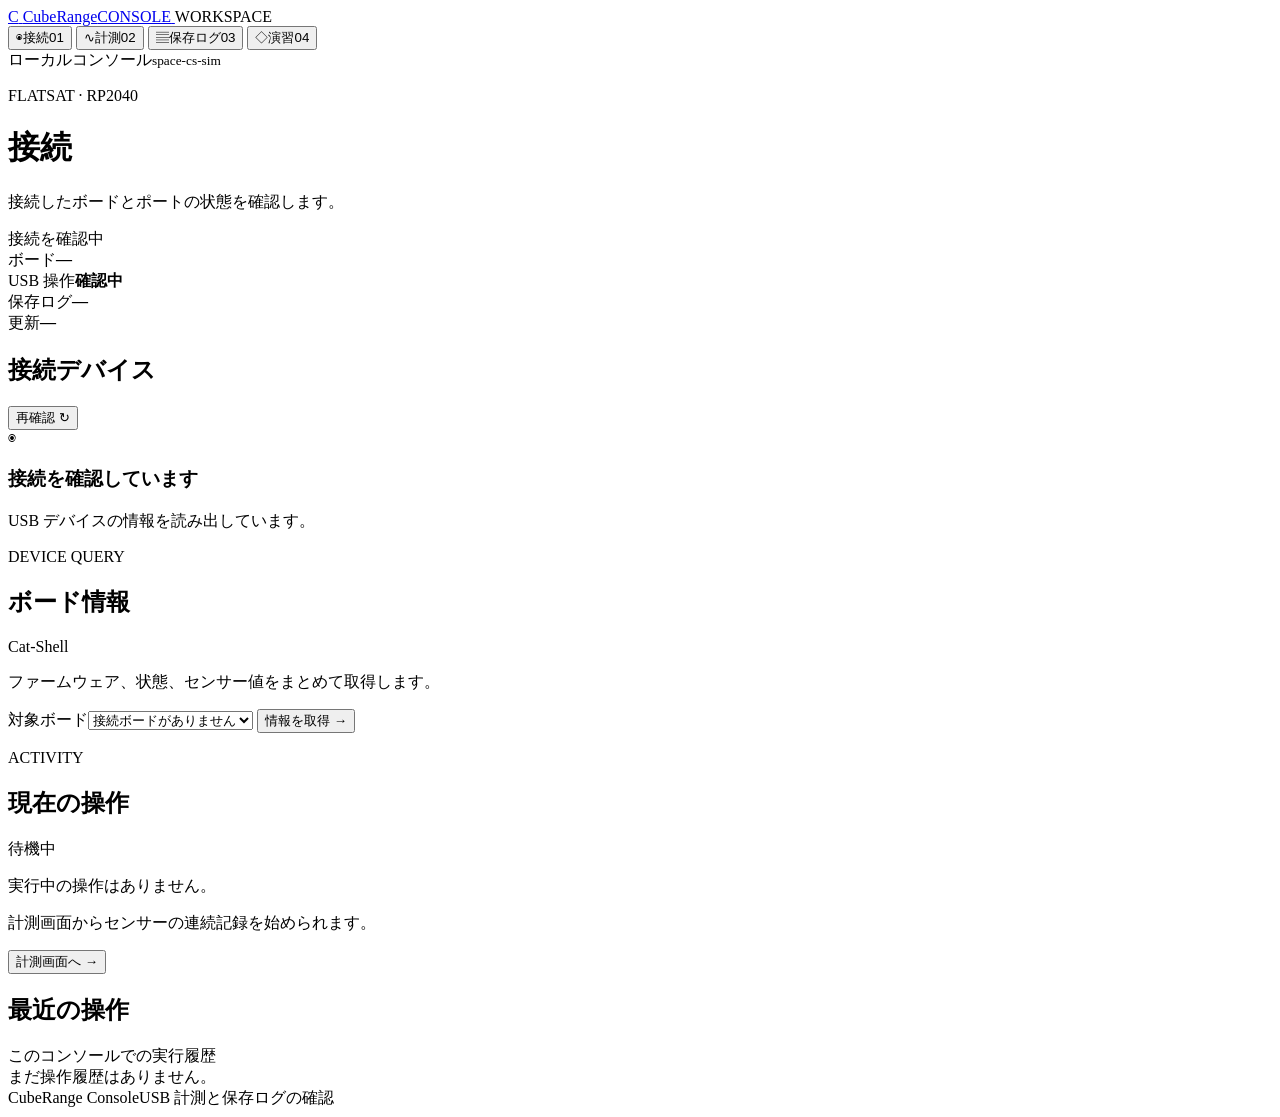
==== src/cuberange/flatsat/web_assets/index.html @ 232af758 "Add local FlatSat web console for recordings and exercise catalog" ====
<!doctype html>
<html lang="ja">
<head>
  <meta charset="utf-8">
  <meta name="viewport" content="width=device-width, initial-scale=1">
  <meta name="color-scheme" content="light">
  <title>CubeRange Console</title>
  <link rel="stylesheet" href="/style.css">
  <script src="/app.js" defer></script>
</head>
<body>
  <div class="app-shell">
    <aside class="sidebar">
      <a class="brand" href="#connection" aria-label="CubeRange Console 接続画面">
        <span class="brand-mark" aria-hidden="true">C<span></span></span>
        <span>CubeRange<span class="brand-sub">CONSOLE</span></span>
      </a>
      <span class="sidebar-label">WORKSPACE</span>
      <nav class="navigation" aria-label="メインメニュー">
        <button type="button" data-view="connection" aria-current="page"><span class="nav-symbol" aria-hidden="true">◉</span>接続<span class="nav-index">01</span></button>
        <button type="button" data-view="measurement"><span class="nav-symbol" aria-hidden="true">∿</span>計測<span class="nav-index">02</span></button>
        <button type="button" data-view="captures"><span class="nav-symbol" aria-hidden="true">▤</span>保存ログ<span class="nav-index">03</span></button>
        <button type="button" data-view="exercises"><span class="nav-symbol" aria-hidden="true">◇</span>演習<span class="nav-index">04</span></button>
      </nav>
      <div class="sidebar-footer"><span class="local-indicator" aria-hidden="true"></span><span>ローカルコンソール<small>space-cs-sim</small></span></div>
    </aside>
    <main class="workspace">
      <header class="page-header">
        <div><p class="eyebrow">FLATSAT · RP2040</p><h1 id="page-title">接続</h1><p class="page-subtitle" id="page-subtitle">接続したボードとポートの状態を確認します。</p></div>
        <div class="server-status"><span class="status-dot" id="server-dot" aria-hidden="true"></span><span id="server-status">接続を確認中</span></div>
      </header>
      <div class="banner error-banner" id="connection-error" role="status" hidden></div>
      <div class="status-strip" aria-label="現在の状態">
        <div><span class="strip-label">ボード</span><strong id="board-count">—</strong></div>
        <div><span class="strip-label">USB 操作</span><strong id="operation-status">確認中</strong></div>
        <div><span class="strip-label">保存ログ</span><strong id="capture-count">—</strong></div>
        <div class="strip-update"><span class="strip-label">更新</span><strong id="last-updated">—</strong></div>
      </div>

      <section class="view" id="view-connection" aria-labelledby="connection-heading">
        <div class="section-heading"><h2 id="connection-heading">接続デバイス</h2><button type="button" class="button button-subtle" id="refresh-devices">再確認 <span aria-hidden="true">↻</span></button></div>
        <div id="devices-list" class="devices-list"><div class="card empty-state"><span class="empty-symbol" aria-hidden="true">◉</span><h3>接続を確認しています</h3><p>USB デバイスの情報を読み出しています。</p></div></div>
        <div class="connection-grid">
          <article class="card">
            <div class="card-heading"><div><p class="eyebrow">DEVICE QUERY</p><h2>ボード情報</h2></div><span class="badge badge-neutral">Cat-Shell</span></div>
            <p class="muted">ファームウェア、状態、センサー値をまとめて取得します。</p>
            <form id="info-form" class="compact-form">
              <label for="info-board">対象ボード</label><select id="info-board" name="serial" class="board-selector" required><option value="">接続ボードがありません</option></select>
              <button type="submit" class="button button-primary usb-action" id="info-button">情報を取得 <span aria-hidden="true">→</span></button>
            </form>
            <div id="info-result" class="query-results" hidden></div>
          </article>
          <article class="card">
            <div class="card-heading"><div><p class="eyebrow">ACTIVITY</p><h2>現在の操作</h2></div><span id="job-badge" class="badge badge-neutral">待機中</span></div>
            <div id="active-job" class="job-empty"><p class="muted">実行中の操作はありません。</p><p>計測画面からセンサーの連続記録を始められます。</p><button type="button" class="text-button" data-view="measurement">計測画面へ <span aria-hidden="true">→</span></button></div>
          </article>
        </div>
        <article class="card activity-card"><div class="card-heading"><h2>最近の操作</h2><span class="caption">このコンソールでの実行履歴</span></div><div id="job-history" class="empty-inline">まだ操作履歴はありません。</div></article>
      </section>

      <section class="view" id="view-measurement" aria-labelledby="measurement-heading" hidden>
        <div class="measurement-grid">
          <article class="card">
            <div class="card-heading"><div><p class="eyebrow">SENSOR CAPTURE</p><h2 id="measurement-heading">センサーを記録</h2></div><span class="badge badge-neutral">USB</span></div>
            <p class="muted">温度・気圧・湿度・加速度を読み出し、ログに保存します。</p>
            <form id="watch-form">
              <div class="field"><label for="watch-board">対象ボード</label><select id="watch-board" class="board-selector" required><option value="">接続ボードがありません</option></select></div>
              <div class="form-row"><div class="field"><label for="watch-duration">計測時間 <span class="label-unit">秒</span></label><input id="watch-duration" type="number" min="0.2" max="60" step="0.1" value="10" required><small>最大 60 秒</small></div><div class="field"><label for="watch-interval">取得間隔 <span class="label-unit">秒</span></label><input id="watch-interval" type="number" min="0.02" max="60" step="0.01" value="1" required><small>ホストからの問い合わせ間隔</small></div></div>
              <div class="field"><label for="watch-label">実験名 <span class="optional">任意</span></label><input id="watch-label" maxlength="120" placeholder="例：机上・静止状態"></div>
              <div class="field"><label for="watch-note">メモ <span class="optional">任意</span></label><textarea id="watch-note" maxlength="1000" rows="2" placeholder="姿勢や周囲の条件など"></textarea></div>
              <div class="limits-heading"><h3>しきい値 <span class="optional">任意</span></h3><button class="text-button" type="button" id="add-limit">＋ 追加</button></div>
              <p class="field-help">下限・上限のどちらか一方から設定できます。</p>
              <div id="limit-fields" class="limit-fields"></div>
              <div class="form-error" id="watch-error" role="alert" hidden></div>
              <button type="submit" class="button button-primary button-full usb-action" id="watch-button">計測を開始 <span aria-hidden="true">→</span></button>
              <p class="form-footnote">開始すると計測終了まで USB 操作を受け付けません。</p>
            </form>
          </article>
          <div class="measurement-side">
            <article class="card"><div class="card-heading"><div><p class="eyebrow">LIVE STATUS</p><h2>計測の進行</h2></div></div><div id="measurement-job" class="empty-inline">開始すると進行状況を表示します。</div></article>
            <article class="card receive-card">
              <div class="card-heading"><div><p class="eyebrow">RECEIVE ONLY</p><h2>ポートの受信を記録</h2></div></div>
              <p class="muted">選んだポートに届くデータを保存します。データが届かない場合も、その結果を記録します。</p>
              <form id="monitor-form">
                <div class="field"><label for="monitor-board">対象ボード</label><select id="monitor-board" class="board-selector" required><option value="">接続ボードがありません</option></select></div>
                <div class="form-row"><div class="field"><label for="monitor-port">受信ポート</label><select id="monitor-port"><option value="all">すべての認識済みポート</option><option value="shell">Cat-Shell</option><option value="radio0">Cat-Radio0</option><option value="radio1">Cat-Radio1</option></select></div><div class="field"><label for="monitor-duration">記録時間 <span class="label-unit">秒</span></label><input id="monitor-duration" type="number" min="0.2" max="60" step="0.1" value="10" required></div></div>
                <div class="form-error" id="monitor-error" role="alert" hidden></div>
                <button type="submit" class="button button-secondary usb-action" id="monitor-button">受信記録を開始</button>
              </form>
            </article>
          </div>
        </div>
      </section>

      <section class="view" id="view-captures" aria-labelledby="captures-heading" hidden>
        <div class="section-heading"><div><h2 id="captures-heading">実験ログ</h2><p class="muted section-description">保存した記録を選んで、計測結果を確認します。</p></div><label class="button button-secondary file-button" for="capture-import">JSONL を取り込む<input id="capture-import" type="file" accept=".jsonl,application/json,application/x-ndjson"></label></div>
        <div class="form-error" id="import-error" role="alert" hidden></div>
        <div class="captures-grid"><aside class="capture-browser card" aria-label="保存ログの一覧"><div id="capture-list" class="capture-list"><div class="empty-inline">保存ログがありません。</div></div></aside><article class="card capture-detail" id="capture-detail"><div class="empty-state"><span class="empty-symbol" aria-hidden="true">▤</span><h3>記録を選択</h3><p>ログを選ぶと、グラフ・統計・しきい値イベントを表示します。<br>過去の JSONL ファイルも取り込めます。</p></div></article></div>
      </section>

      <section class="view" id="view-exercises" aria-labelledby="exercises-heading" hidden>
        <div class="section-heading"><div><h2 id="exercises-heading">シミュレーション演習</h2><p class="muted section-description">space-cs-sim に用意された演習と、実行コマンドを確認できます。</p></div><span class="badge badge-neutral">Renode</span></div>
        <div id="exercises-list" class="exercises-grid"><div class="card empty-inline">演習一覧を読み込んでいます。</div></div>
      </section>
      <footer class="workspace-footer"><span>CubeRange Console</span><span>USB 計測と保存ログの確認</span></footer>
    </main>
  </div>
  <div class="toast" id="toast" role="status" hidden></div>
</body>
</html>
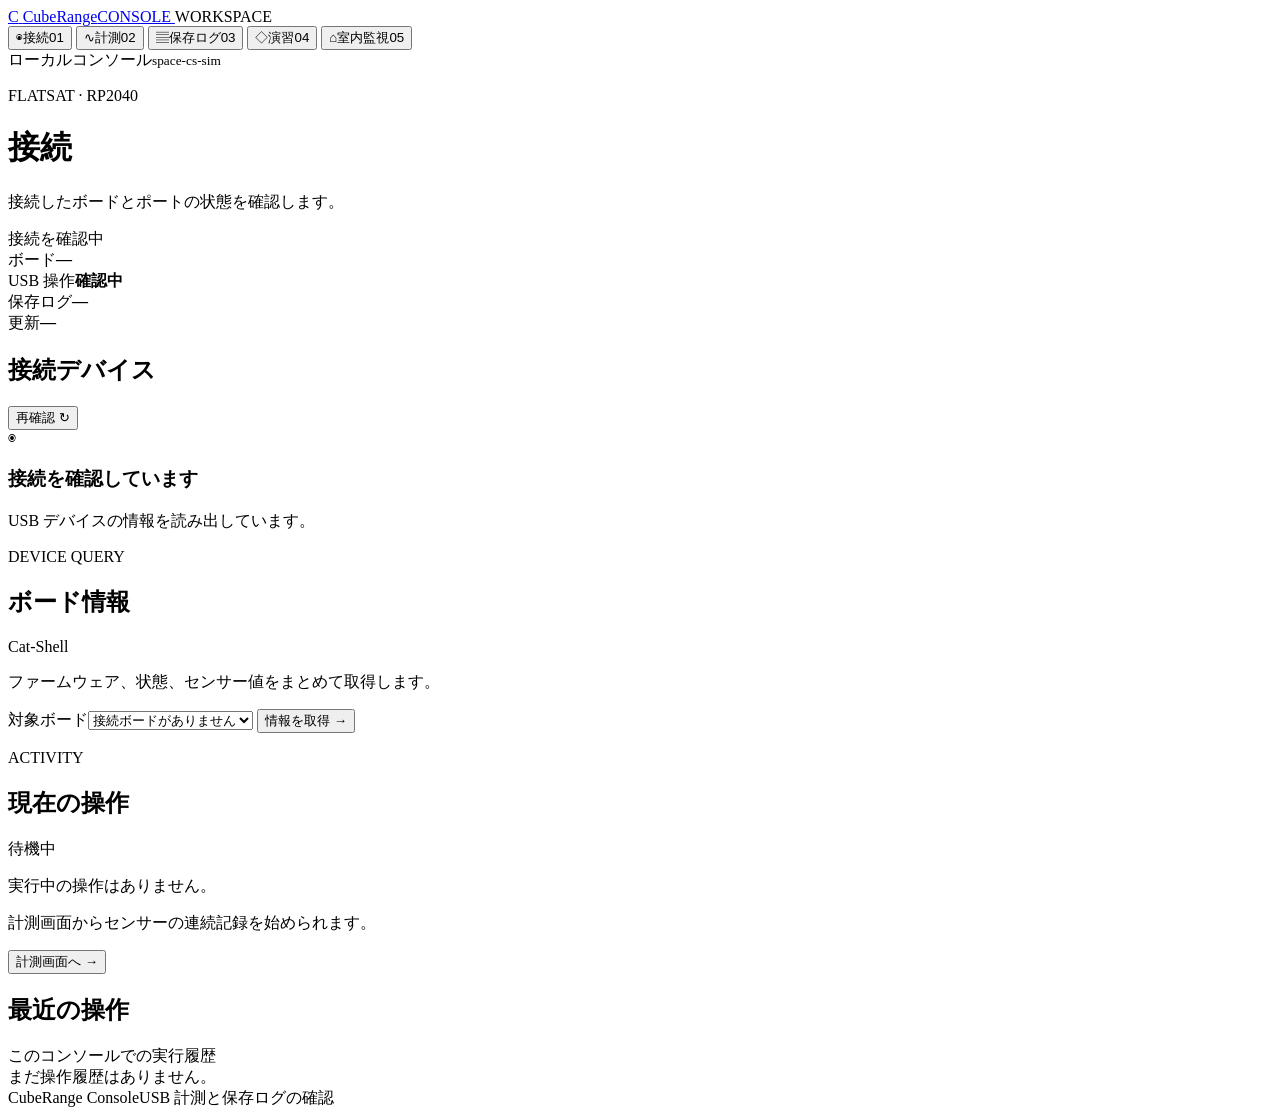
==== commit 311884e8: "Add FlatSat indoor change monitoring" ====
--- a/src/cuberange/flatsat/web_assets/index.html
+++ b/src/cuberange/flatsat/web_assets/index.html
@@ -2,7 +2,7 @@
 <html lang="ja">
 <head>
   <meta charset="utf-8">
-  <meta name="viewport" content="width=device-width, initial-scale=1">
+  <meta name="viewport" content="width=device-width, initial-scale=1, viewport-fit=cover">
   <meta name="color-scheme" content="light">
   <title>CubeRange Console</title>
   <link rel="stylesheet" href="/style.css">
@@ -21,6 +21,7 @@
         <button type="button" data-view="measurement"><span class="nav-symbol" aria-hidden="true">∿</span>計測<span class="nav-index">02</span></button>
         <button type="button" data-view="captures"><span class="nav-symbol" aria-hidden="true">▤</span>保存ログ<span class="nav-index">03</span></button>
         <button type="button" data-view="exercises"><span class="nav-symbol" aria-hidden="true">◇</span>演習<span class="nav-index">04</span></button>
+        <button type="button" data-view="room"><span class="nav-symbol" aria-hidden="true">⌂</span>室内監視<span class="nav-index">05</span></button>
       </nav>
       <div class="sidebar-footer"><span class="local-indicator" aria-hidden="true"></span><span>ローカルコンソール<small>space-cs-sim</small></span></div>
     </aside>
@@ -65,7 +66,7 @@
             <p class="muted">温度・気圧・湿度・加速度を読み出し、ログに保存します。</p>
             <form id="watch-form">
               <div class="field"><label for="watch-board">対象ボード</label><select id="watch-board" class="board-selector" required><option value="">接続ボードがありません</option></select></div>
-              <div class="form-row"><div class="field"><label for="watch-duration">計測時間 <span class="label-unit">秒</span></label><input id="watch-duration" type="number" min="0.2" max="60" step="0.1" value="10" required><small>最大 60 秒</small></div><div class="field"><label for="watch-interval">取得間隔 <span class="label-unit">秒</span></label><input id="watch-interval" type="number" min="0.02" max="60" step="0.01" value="1" required><small>ホストからの問い合わせ間隔</small></div></div>
+              <div class="form-row"><div class="field"><label for="watch-duration">計測時間 <span class="label-unit">秒</span></label><input id="watch-duration" type="number" inputmode="decimal" min="0.2" max="60" step="0.1" value="10" required><small>最大 60 秒</small></div><div class="field"><label for="watch-interval">取得間隔 <span class="label-unit">秒</span></label><input id="watch-interval" type="number" inputmode="decimal" min="0.02" max="60" step="0.01" value="1" required><small>ホストからの問い合わせ間隔</small></div></div>
               <div class="field"><label for="watch-label">実験名 <span class="optional">任意</span></label><input id="watch-label" maxlength="120" placeholder="例：机上・静止状態"></div>
               <div class="field"><label for="watch-note">メモ <span class="optional">任意</span></label><textarea id="watch-note" maxlength="1000" rows="2" placeholder="姿勢や周囲の条件など"></textarea></div>
               <div class="limits-heading"><h3>しきい値 <span class="optional">任意</span></h3><button class="text-button" type="button" id="add-limit">＋ 追加</button></div>
@@ -83,7 +84,7 @@
               <p class="muted">選んだポートに届くデータを保存します。データが届かない場合も、その結果を記録します。</p>
               <form id="monitor-form">
                 <div class="field"><label for="monitor-board">対象ボード</label><select id="monitor-board" class="board-selector" required><option value="">接続ボードがありません</option></select></div>
-                <div class="form-row"><div class="field"><label for="monitor-port">受信ポート</label><select id="monitor-port"><option value="all">すべての認識済みポート</option><option value="shell">Cat-Shell</option><option value="radio0">Cat-Radio0</option><option value="radio1">Cat-Radio1</option></select></div><div class="field"><label for="monitor-duration">記録時間 <span class="label-unit">秒</span></label><input id="monitor-duration" type="number" min="0.2" max="60" step="0.1" value="10" required></div></div>
+                <div class="form-row"><div class="field"><label for="monitor-port">受信ポート</label><select id="monitor-port"><option value="all">すべての認識済みポート</option><option value="shell">Cat-Shell</option><option value="radio0">Cat-Radio0</option><option value="radio1">Cat-Radio1</option></select></div><div class="field"><label for="monitor-duration">記録時間 <span class="label-unit">秒</span></label><input id="monitor-duration" type="number" inputmode="decimal" min="0.2" max="60" step="0.1" value="10" required></div></div>
                 <div class="form-error" id="monitor-error" role="alert" hidden></div>
                 <button type="submit" class="button button-secondary usb-action" id="monitor-button">受信記録を開始</button>
               </form>
@@ -92,9 +93,41 @@
         </div>
       </section>
 
+      <section class="view" id="view-room" aria-labelledby="room-heading" hidden>
+        <div class="room-grid">
+          <article class="card room-settings">
+            <div class="card-heading"><div><p class="eyebrow">ROOM WATCH</p><h2 id="room-heading">変化を見守る</h2></div><span class="badge badge-neutral">Cat-Shell</span></div>
+            <p class="muted">基板の動きと、温度・湿度・気圧の変化を記録します。基準は開始時に取得し、監視中は固定します。</p>
+            <form id="room-form">
+              <div class="field"><label for="room-board">対象ボード</label><select id="room-board" class="board-selector" required><option value="">接続ボードがありません</option></select></div>
+              <div class="form-row"><div class="field"><label for="room-duration">監視時間 <span class="label-unit">秒</span></label><input id="room-duration" type="number" inputmode="decimal" min="0.2" max="86400" step="0.1" value="3600" required><small>3,600 秒で 1 時間。最大 24 時間</small></div><div class="field"><label for="room-interval">取得間隔 <span class="label-unit">秒</span></label><input id="room-interval" type="number" inputmode="decimal" min="0.2" max="60" step="0.1" value="1" required><small>短い振動は、取得間隔によって捉えられない場合があります。</small></div></div>
+              <div class="form-row"><div class="field"><label for="room-baseline">基準に使うサンプル <span class="label-unit">件</span></label><input id="room-baseline" type="number" inputmode="numeric" min="3" max="120" step="1" value="20" required><small>開始時の有効な値から基準を作成</small></div><div class="field"><label for="room-confirm">変化の確認回数 <span class="label-unit">回</span></label><input id="room-confirm" type="number" inputmode="numeric" min="1" max="10" step="1" value="3" required><small>連続して変化を確認してから記録</small></div></div>
+              <h3 class="room-threshold-heading">基準との差のしきい値</h3>
+              <div class="form-row"><div class="field"><label for="room-movement">基板の動き <span class="label-unit">mg</span></label><input id="room-movement" type="number" inputmode="decimal" min="0.000001" step="any" value="80" required></div><div class="field"><label for="room-temperature">温度の変化 <span class="label-unit">°C</span></label><input id="room-temperature" type="number" inputmode="decimal" min="0.000001" step="any" value="2" required></div></div>
+              <div class="form-row"><div class="field"><label for="room-humidity">湿度の変化 <span class="label-unit">ポイント</span></label><input id="room-humidity" type="number" inputmode="decimal" min="0.000001" step="any" value="10" required></div><div class="field"><label for="room-pressure">気圧の変化 <span class="label-unit">Pa</span></label><input id="room-pressure" type="number" inputmode="decimal" min="0.000001" step="any" value="500" required></div></div>
+              <div class="field"><label for="room-label">記録名 <span class="optional">任意</span></label><input id="room-label" maxlength="200" placeholder="例：机上・室内環境"></div>
+              <div class="form-error" id="room-error" role="alert" hidden></div>
+              <button type="submit" class="button button-primary button-full usb-action" id="room-start-button">監視を開始 <span aria-hidden="true">→</span></button>
+              <p class="form-footnote">タブを閉じても、サーバーが動いている間は監視を続けます。</p>
+            </form>
+          </article>
+          <div class="room-side">
+            <article class="card room-live" id="room-live">
+              <div class="card-heading"><div><p class="eyebrow">LIVE STATUS</p><h2>現在の監視</h2></div><span id="room-phase" class="badge badge-neutral">待機中</span></div>
+              <button type="button" class="button button-secondary" id="room-stop-button" disabled>監視を停止</button>
+              <div class="form-error" id="room-stop-error" role="alert" hidden></div>
+              <div id="room-status" class="empty-inline">開始すると基準取得の進行と、最新のセンサー値を表示します。</div>
+            </article>
+            <article class="card room-guidance"><h3>この監視で分かること</h3><p class="muted">基板の動きと周囲の環境変化を捉えます。人の在室を直接判定するものではありません。</p><p class="muted">変化のイベントと、60 秒ごとの状態を保存します。すべての読み取り値を記録する場合は「計測」を使ってください。</p></article>
+          </div>
+        </div>
+        <article class="card room-event-card"><div class="card-heading"><h2>変化のイベント</h2><span class="caption">最新 50 件</span></div><div id="room-events" class="empty-inline">基準取得や変化が発生すると、ここに表示します。</div></article>
+      </section>
+
       <section class="view" id="view-captures" aria-labelledby="captures-heading" hidden>
         <div class="section-heading"><div><h2 id="captures-heading">実験ログ</h2><p class="muted section-description">保存した記録を選んで、計測結果を確認します。</p></div><label class="button button-secondary file-button" for="capture-import">JSONL を取り込む<input id="capture-import" type="file" accept=".jsonl,application/json,application/x-ndjson"></label></div>
         <div class="form-error" id="import-error" role="alert" hidden></div>
+        <label class="mobile-capture-picker" for="capture-picker">ログを選択<select id="capture-picker"><option value="">保存ログを選択してください</option></select></label>
         <div class="captures-grid"><aside class="capture-browser card" aria-label="保存ログの一覧"><div id="capture-list" class="capture-list"><div class="empty-inline">保存ログがありません。</div></div></aside><article class="card capture-detail" id="capture-detail"><div class="empty-state"><span class="empty-symbol" aria-hidden="true">▤</span><h3>記録を選択</h3><p>ログを選ぶと、グラフ・統計・しきい値イベントを表示します。<br>過去の JSONL ファイルも取り込めます。</p></div></article></div>
       </section>
 
